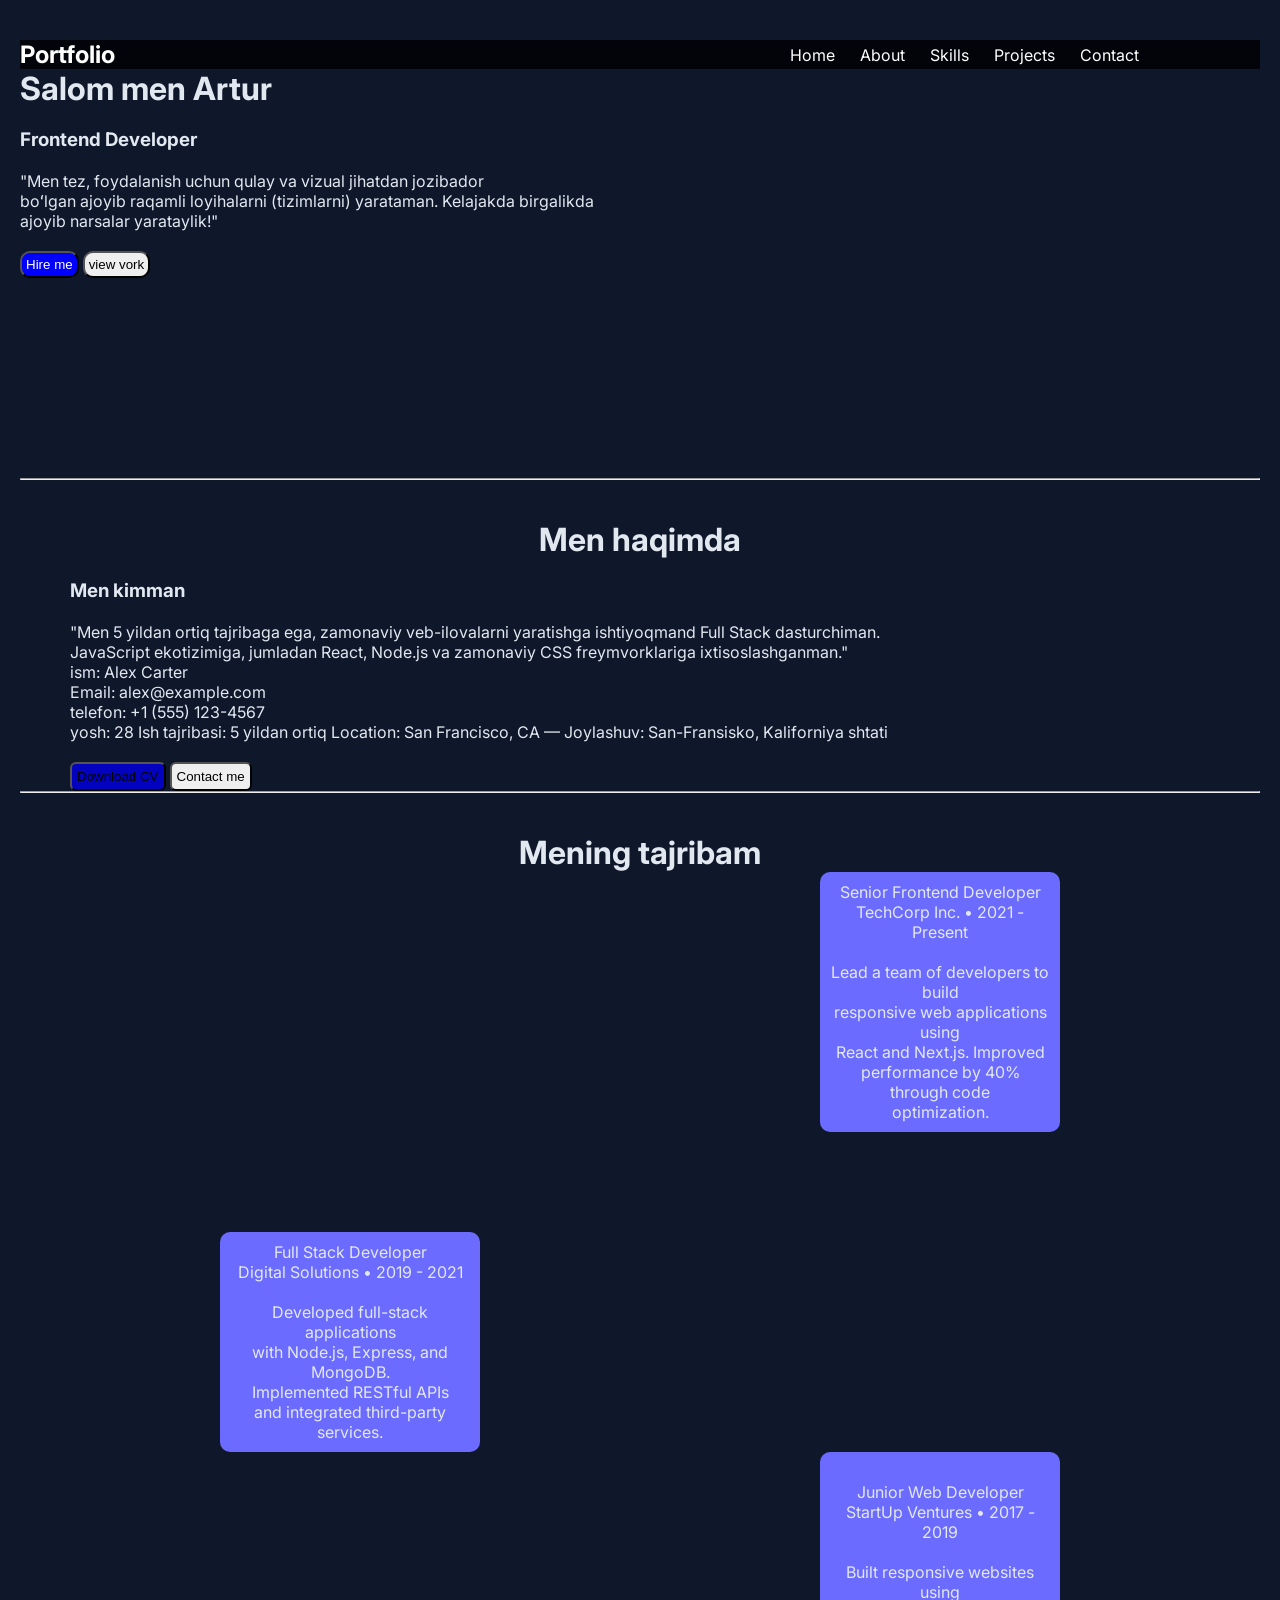
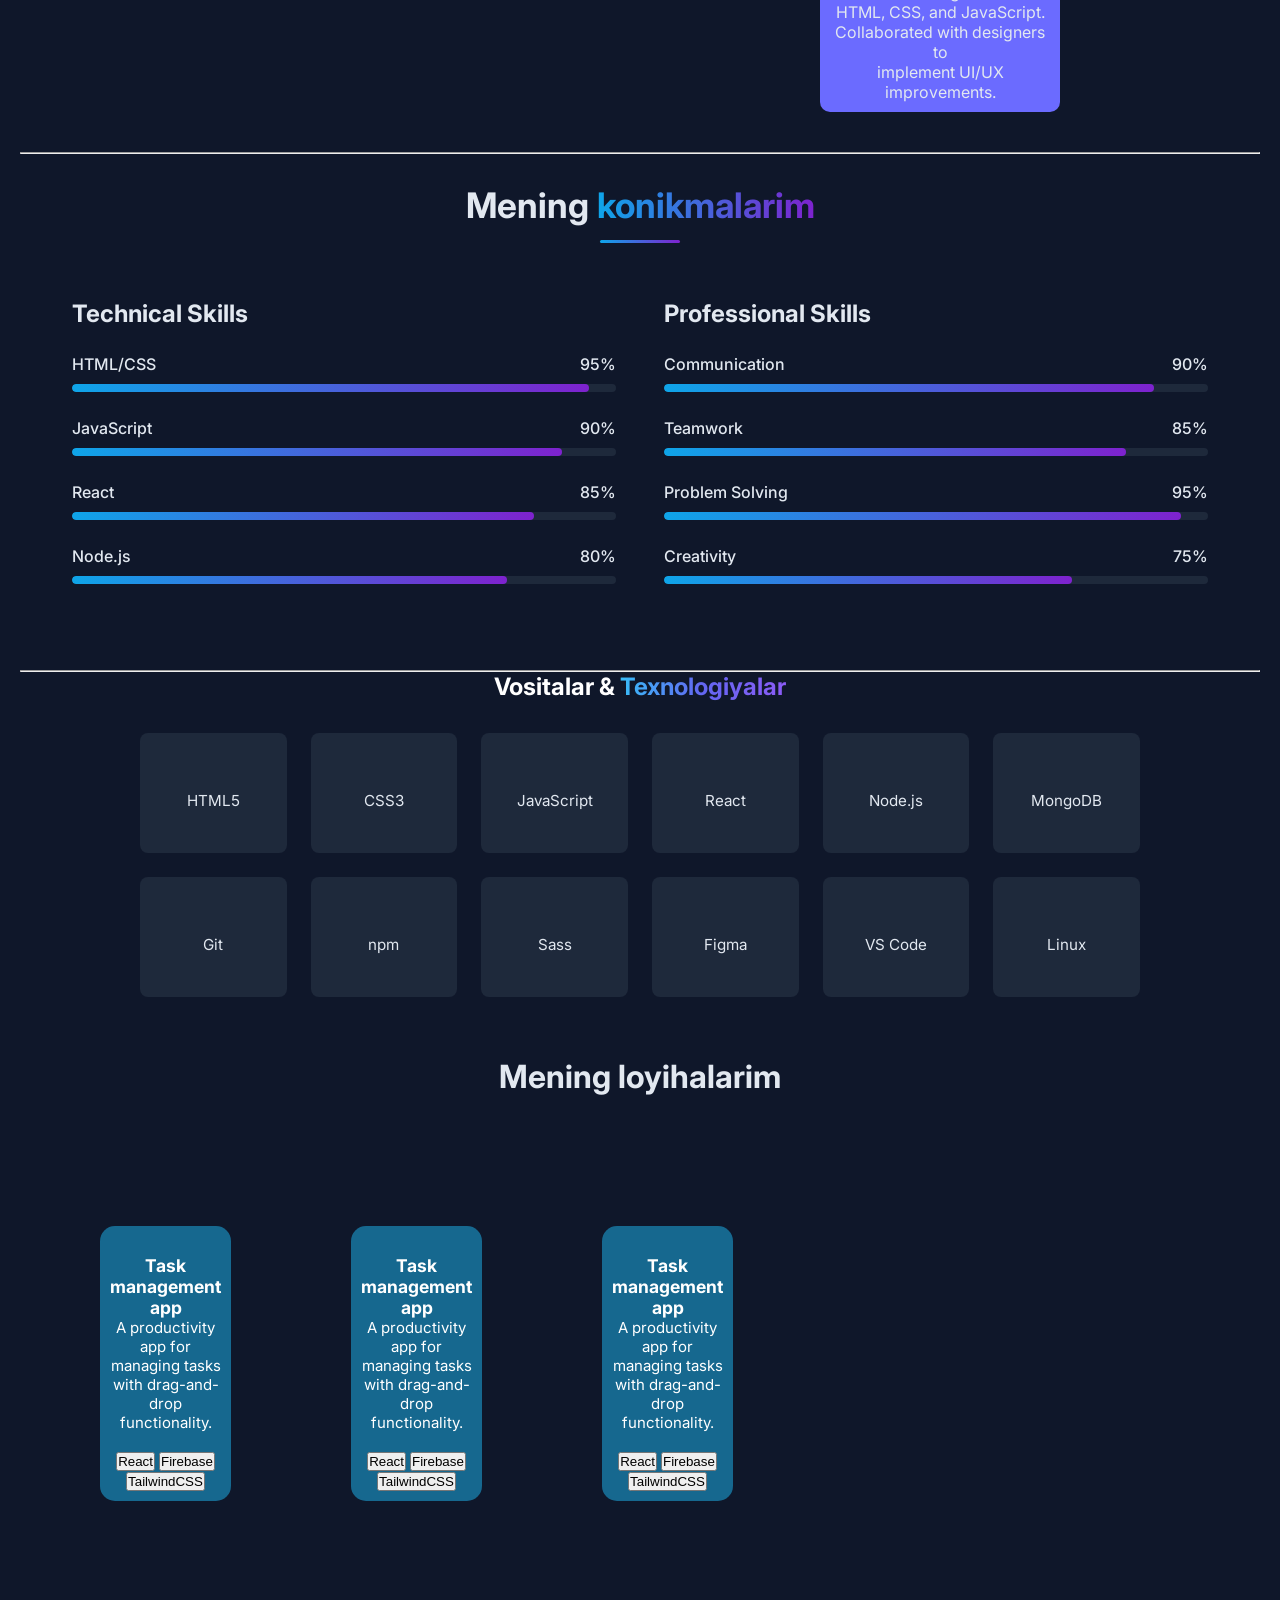
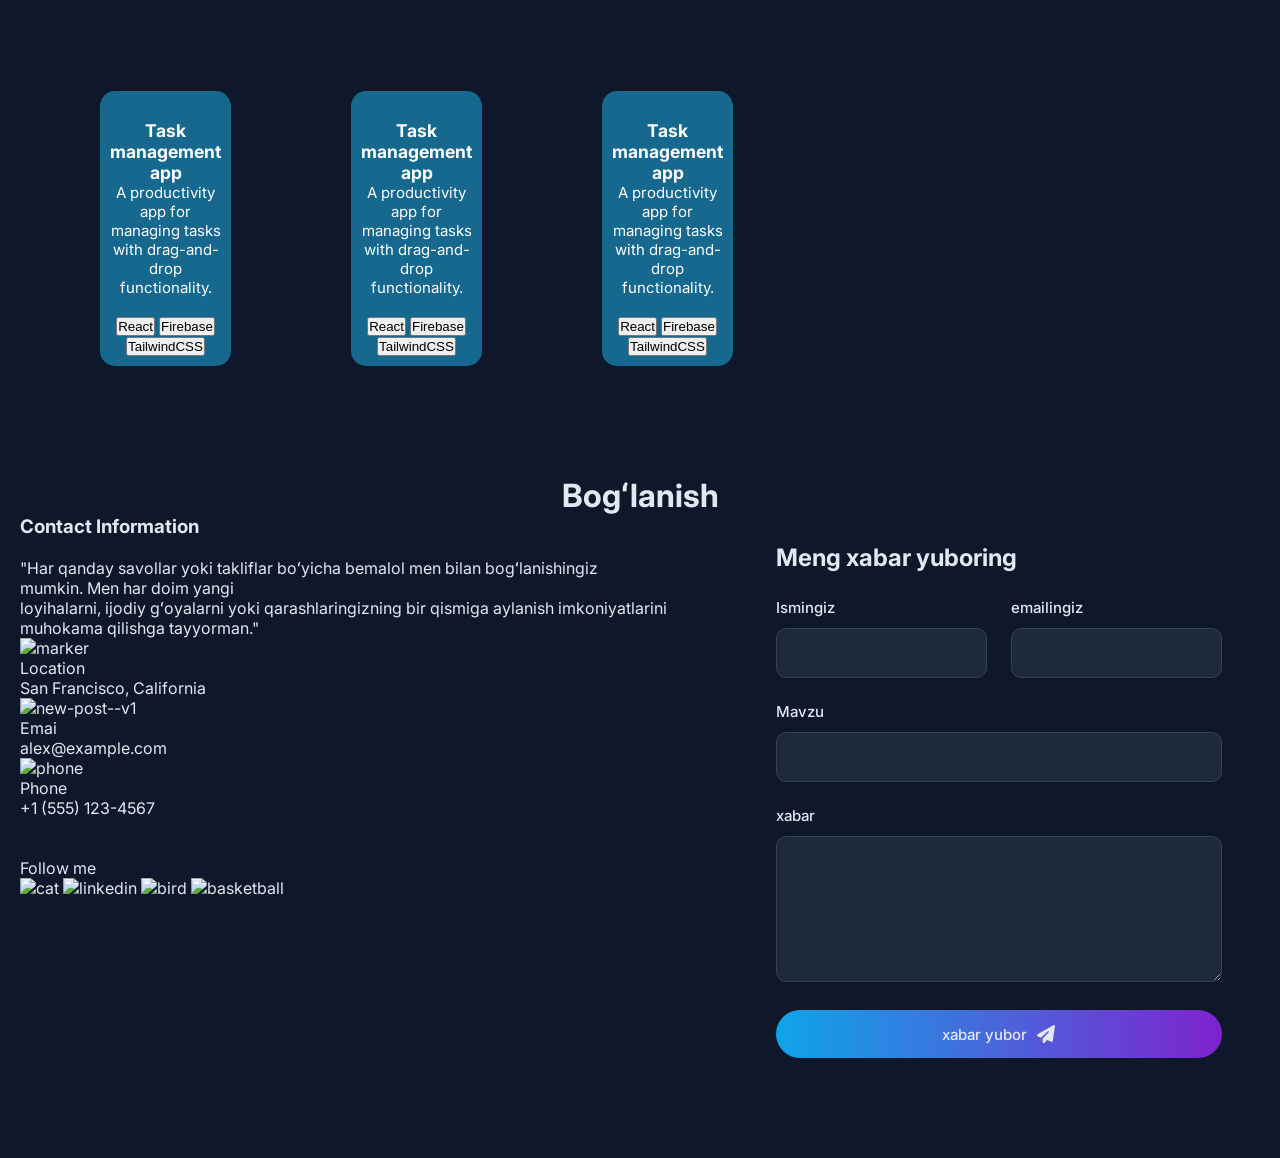
==== index.html @ 6fa61330 "Rename amaliyot27.html to index.html" ====
<!DOCTYPE html>
<html lang="en">
<head>
    <meta charset="UTF-8">
    <meta name="viewport" content="width=device-width, initial-scale=1.0">
    <title>Document</title>
    <link rel="stylesheet" href="artur5.css">
</head>
<body>
    <nav class="messi">
        <h1>Portfolio</h1>
        <a href="" style="margin-left: 650px;">Home</a>
        <a href="">About</a>
        <a href="">Skills</a>
        <a href="">Projects</a>
        <a href="">Contact</a>
        <br>
    </nav>
    <div>
        <h1>Salom men Artur</h1> 
        <br>
        <h3>Frontend Developer</h3>
        <br>
        <p>"Men tez, foydalanish uchun qulay va vizual jihatdan jozibador <br> boʻlgan ajoyib raqamli loyihalarni (tizimlarni) yarataman. Kelajakda birgalikda <br> ajoyib narsalar yarataylik!"</p>
        <br>
        <button style="border-radius: 10px; background-color: blue;color: white;padding: 4px;">Hire me</button>
        <button style="border-radius: 10px;padding: 4px;">view vork</button>
        <p></p>

        <img src="https://media.licdn.com/dms/image/v2/D5603AQFRoeF9Z_QwLQ/profile-displayphoto-shrink_200_200/profile-displayphoto-shrink_200_200/0/1729678443394?e=2147483647&v=beta&t=WXWbTziRvwLkR9hI3beHrLLeH8c_D06F1C13f_gUE1w" alt="" style="margin-left: 700px; margin-bottom: 200px; border-radius: 300px; display: flex;" >
        
    </div>
    <hr>
    <h1 style="text-align: center;margin-top: 40px;">Men haqimda</h1>
    <br>
    <div class="ronaldo">
<div>
        <img src="https://encrypted-tbn0.gstatic.com/images?q=tbn:ANd9GcS22Ibtp1DXmWMwHmhlrEsv7VXcqFZD_QJ0nww3RsTuAA&s" alt="" style="border-radius: 20px;">
        
    </div>
    <div>
        <h3>Men kimman</h3>
        <br>
        <p>"Men 5 yildan ortiq tajribaga ega, zamonaviy veb-ilovalarni yaratishga ishtiyoqmand Full Stack dasturchiman. <br> JavaScript ekotizimiga, jumladan React, Node.js va zamonaviy CSS freymvorklariga ixtisoslashganman."</p>
        ism: Alex Carter <br>
Email: alex@example.com <br>
telefon: +1 (555) 123-4567 <br>

<div style="display: flex;">
yosh: 28
Ish tajribasi: 5 yildan ortiq
Location: San Francisco, CA — Joylashuv: San-Fransisko, Kaliforniya shtati

    </div>
    <br>
    <button style="background-color: rgb(3, 3, 191);border-radius: 6px;padding: 5px;">Download CV</button>
        <button style="border-radius: 6px;padding: 5px;">Contact me</button>
    </div>
</div>
<hr>
<h1 style="text-align: center;margin-top: 40px;">Mening tajribam</h1>
<div class="neymar">

</div>

<div>
<div class="thegoats">
    Senior Frontend Developer <br> 
TechCorp Inc. • 2021 - Present <br>

<br> Lead a team of developers to build <br> responsive web applications using <br> React and Next.js. Improved <br> performance by 40% through code <br>  optimization.
</div>

<div class="maradona">
Full Stack Developer <br>
Digital Solutions • 2019 - 2021 <br>

<br> Developed full-stack applications <br> with Node.js, Express, and MongoDB. <br> Implemented RESTful APIs <br> and integrated third-party services.
</div>

<div class="pele">
<br> Junior Web Developer <br>
StartUp Ventures • 2017 - 2019 <br>

<br> Built responsive websites using <br> HTML, CSS, and JavaScript. <br> Collaborated with designers to <br> implement UI/UX improvements.
</div>

</div>
<hr>






<title>Mening konik malarim</title>
<link href="https://fonts.googleapis.com/css2?family=Inter:wght@400;500;600;700&display=swap" rel="stylesheet">
<style>
</style>


<section class="skills">
  <h2 class="section-title">Mening <span>konikmalarim</span></h2>
  <div class="title-line"></div>

  <div class="skills-grid">

    <div class="skills-col">
      <h3>Technical Skills</h3>

      <div class="skill">
        <div class="skill-info"><span>HTML/CSS</span><span>95%</span></div>
        <div class="bar"><div class="bar-fill" data-width="95"></div></div>
      </div>

      <div class="skill">
        <div class="skill-info"><span>JavaScript</span><span>90%</span></div>
        <div class="bar"><div class="bar-fill" data-width="90"></div></div>
      </div>

      <div class="skill">
        <div class="skill-info"><span>React</span><span>85%</span></div>
        <div class="bar"><div class="bar-fill" data-width="85"></div></div>
      </div>

      <div class="skill">
        <div class="skill-info"><span>Node.js</span><span>80%</span></div>
        <div class="bar"><div class="bar-fill" data-width="80"></div></div>
      </div>
    </div>

    <div class="skills-col">
      <h3>Professional Skills</h3>

      <div class="skill">
        <div class="skill-info"><span>Communication</span><span>90%</span></div>
        <div class="bar"><div class="bar-fill" data-width="90"></div></div>
      </div>

      <div class="skill">
        <div class="skill-info"><span>Teamwork</span><span>85%</span></div>
        <div class="bar"><div class="bar-fill" data-width="85"></div></div>
      </div>

      <div class="skill">
        <div class="skill-info"><span>Problem Solving</span><span>95%</span></div>
        <div class="bar"><div class="bar-fill" data-width="95"></div></div>
      </div>

      <div class="skill">
        <div class="skill-info"><span>Creativity</span><span>75%</span></div>
        <div class="bar"><div class="bar-fill" data-width="75"></div></div>
      </div>
    </div>

  </div>
</section>

<script>
  // Sahifa yuklanganda barlarni to'ldirish
  window.addEventListener('load', () => {
    document.querySelectorAll('.bar-fill').forEach(bar => {
      bar.style.width = bar.dataset.width + '%';
    });
  });
</script>

<hr>

  <title>vositalar va texnologiyalar</title>

  <!-- Ikonkalar (Devicon) -->
  <link rel="stylesheet"
        href="https://cdn.jsdelivr.net/gh/devicons/devicon@v2.15.1/devicon.min.css" />
  <!-- Shrift -->
  <link href="https://fonts.googleapis.com/css2?family=Inter:wght@400;500;700&display=swap" rel="stylesheet" />

  <style>
  </style>

  <section class="tools">
    <h2>Vositalar &amp; <span>Texnologiyalar</span></h2>

    <div class="grid">
      <div class="card"><i class="devicon-html5-plain colored"></i>HTML5</div>
      <div class="card"><i class="devicon-css3-plain colored"></i>CSS3</div>
      <div class="card"><i class="devicon-javascript-plain colored"></i>JavaScript</div>
      <div class="card"><i class="devicon-react-original colored"></i>React</div>
      <div class="card"><i class="devicon-nodejs-plain colored"></i>Node.js</div>
      <div class="card"><i class="devicon-mongodb-plain colored"></i>MongoDB</div>

      <div class="card"><i class="devicon-git-plain colored"></i>Git</div>
      <div class="card"><i class="devicon-npm-original-wordmark colored"></i>npm</div>
      <div class="card"><i class="devicon-sass-original colored"></i>Sass</div>
      <div class="card"><i class="devicon-figma-plain colored"></i>Figma</div>
      <div class="card"><i class="devicon-vscode-plain colored"></i>VS Code</div>
      <div class="card"><i class="devicon-linux-plain"></i>Linux</div>
    </div>
  </section>


<h1 style="text-align: center;margin-bottom: 50px;margin-top: 60px;">Mening loyihalarim</h1>
<div class="qp" style="display: flex;gap: 120px;padding: 80px;">
    <div style="background-color: #16688f;border-radius: 15px;padding: 10px;">
        <img src="https://encrypted-tbn0.gstatic.com/images?q=tbn:ANd9GcQDAxEgz-JyPk2wGtsd6_bY7BtWwetNmrc6lfgcF7ExU1UK8PIDIkrQaVA&s=10" alt="" width="250px">
        <h3>Task management app</h3>
        <p>A productivity app for managing tasks with drag-and-drop functionality. <br><br>

        <button>React</button> 
        <button>Firebase</button>
        <button>TailwindCSS</button>
    </p>
    </div>
    <div style="background-color: #16688f;border-radius: 15px;padding: 10px;">
        <img src="https://encrypted-tbn0.gstatic.com/images?q=tbn:ANd9GcQDAxEgz-JyPk2wGtsd6_bY7BtWwetNmrc6lfgcF7ExU1UK8PIDIkrQaVA&s=10" alt="" width="250px">
        <h3>Task management app</h3>
        <p>A productivity app for managing tasks with drag-and-drop functionality. <br><br>

       <button>React </button>
       <button>Firebase</button> 
       <button> TailwindCSS</button>
    </p>
    </div>
    <div style="background-color: #16688f;border-radius: 15px;padding: 10px;">
    <img src="https://encrypted-tbn0.gstatic.com/images?q=tbn:ANd9GcQDAxEgz-JyPk2wGtsd6_bY7BtWwetNmrc6lfgcF7ExU1UK8PIDIkrQaVA&s=10" alt="" width="250px">
        <h3>Task management app</h3>
        <p>A productivity app for managing tasks with drag-and-drop functionality. <br><br>

       <button>React </button> 
       <button>Firebase</button> 
       <button>TailwindCSS</button> 
    </p>
    </div>
</div>
<div class="qp" style="display: flex;gap: 120px;padding: 80px;">
    <div style="background-color: #16688f;border-radius: 15px;padding: 10px;">
        <img src="https://encrypted-tbn0.gstatic.com/images?q=tbn:ANd9GcQDAxEgz-JyPk2wGtsd6_bY7BtWwetNmrc6lfgcF7ExU1UK8PIDIkrQaVA&s=10" alt="" width="250px">
        <h3>Task management app</h3>
        <p>A productivity app for managing tasks with drag-and-drop functionality. <br><br> 

       <button>React </button> 
       <button>Firebase</button> 
       <button>TailwindCSS</button> 
    </p>
    </div>
    <div style="background-color: #16688f;border-radius: 15px;padding: 10px;">
        <img src="https://encrypted-tbn0.gstatic.com/images?q=tbn:ANd9GcQDAxEgz-JyPk2wGtsd6_bY7BtWwetNmrc6lfgcF7ExU1UK8PIDIkrQaVA&s=10" alt="" width="250px">
        <h3>Task management app</h3>
        <p>A productivity app for managing tasks with drag-and-drop functionality. <br><br>

       <button>React</button> 
       <button>Firebase</button> 
       <button>TailwindCSS</button> 
    </p>
    </div>
    <div style="background-color: #16688f;border-radius: 15px;padding: 10px;">
        <img src="https://encrypted-tbn0.gstatic.com/images?q=tbn:ANd9GcQDAxEgz-JyPk2wGtsd6_bY7BtWwetNmrc6lfgcF7ExU1UK8PIDIkrQaVA&s=10" alt="" width="250px">
        <h3>Task management app</h3>
        <p>A productivity app for managing tasks with drag-and-drop functionality. <br><br>

       <button>React</button>  
       <button>Firebase</button> 
       <button>TailwindCSS</button> 
    </p>
    </div>
</div>
<h1 style="text-align: center;">Bogʻlanish</h1>
<div style="display: flex;">


<div>
    <h3>Contact Information</h3>
    <br>
    <p>"Har qanday savollar yoki takliflar boʻyicha bemalol men bilan bogʻlanishingiz <br> mumkin. Men har doim yangi <br> loyihalarni, ijodiy gʻoyalarni yoki qarashlaringizning bir qismiga aylanish imkoniyatlarini muhokama qilishga tayyorman."</p>
    <img width="35" height="35" src="https://img.icons8.com/arcade/64/marker.png"  alt="marker"/>
    <p>Location</p>
    <p>San Francisco, California</p>
    <img width="35" height="35" src="https://img.icons8.com/arcade/64/new-post--v1.png" alt="new-post--v1"/>
    <p>Emai</p>
    <p>alex@example.com</p>
    <img width="35" height="35" src="https://img.icons8.com/scribby/50/phone.png" alt="phone"/>
    <p>Phone</p>
    <p>+1 (555) 123-4567</p>
    <p style="margin-top: 40px;">Follow me</p>
    <img width="35" height="35" src="https://img.icons8.com/keek/100/cat.png" alt="cat"/>
    <img width="35" height="35" src="https://img.icons8.com/3d-sugary/100/linkedin.png" alt="linkedin"/>
    <img width="35" height="35" src="https://img.icons8.com/officel/80/bird.png" alt="bird"/>
    <img width="35" height="35" src="https://img.icons8.com/3d-fluency/94/basketball.png" alt="basketball"/>
</div>
<div>
    

<head>
  <meta charset="UTF-8">
  <meta name="viewport" content="width=device-width, initial-scale=1.0">
  <title>Send Me a Message</title>
  <link rel="preconnect" href="https://fonts.googleapis.com">
  <link rel="preconnect" href="https://fonts.gstatic.com" crossorigin>
  <link href="https://fonts.googleapis.com/css2?family=Inter:wght@400;500;600;700&display=swap" rel="stylesheet">
  <style>
  </style>



  <section class="contact">
    <h2>Meng xabar yuboring</h2>

    <form id="contactForm">
      <div class="row">
        <div class="field">
          <label for="name">Ismingiz</label>
          <input type="text" id="name" name="name" required>
        </div>
        <div class="field">
          <label for="email">emailingiz</label>
          <input type="email" id="email" name="email" required>
        </div>
      </div>

      <div class="field">
        <label for="subject">Mavzu</label>
        <input type="text" id="subject" name="subject" required>
      </div>

      <div class="field">
        <label for="message">xabar</label>
        <textarea id="message" name="message" required></textarea>
      </div>

      <button type="submit" class="send-btn">
        xabar yubor
        <svg viewBox="0 0 512 512" aria-hidden="true">
          <path d="M498.1 5.6c10.1 7 15.4 19.1 13.5 31.2l-64 416c-1.5 9.7-7.4 18.2-16 23s-18.9 5.4-28 1.6L284 427.7l-68.5 74.1c-8.9 9.7-22.9 12.9-35.2 8.1S160 493.2 160 480V396.4c0-4 1.5-7.8 4.2-10.7L331.8 202.8c5.8-6.3 5.6-16-.4-22s-15.7-6.4-22-.7L106 360.8 17.7 316.6C7.1 311.3 .3 300.7 0 288.9s5.9-22.8 16.1-28.7l448-256c10.7-6.1 23.9-5.5 34 1.4z"/>
        </svg>
      </button>
    </form>
  </section>

  <script>
    document.getElementById('contactForm').addEventListener('submit', function (e) {
      e.preventDefault();
      const data = Object.fromEntries(new FormData(this));
      console.log('Form data:', data);
      alert('Xabar yuborildi!');
      this.reset();
    });
  </script>
</div>
</div>
</body>
</html>
---- artur5.css ----
nav a{
    text-decoration: none;
    color: white;
}
.messi{
    display: flex;
    align-items: center;
    gap: 25px;
    background-color: #000004d2;
    color: white;
}
.ronaldo{
    display: flex;
    gap: 50px;
}
body{
    background-color: rgb(3, 3, 87);
    color: white;
}
.thegoats{
background-color: #6b6bff;
padding: 10px;
margin-left: 800px;
margin-right: 200px;
text-align: center;
border-radius: 10px;
}
.maradona{
    background-color: #6b6bff;
    padding: 10px;
    margin-left: 200px;
    margin-right: 780px;
    text-align: center;
    margin-top: 100px;
    border-radius: 10px;
}
.pele{
background-color: #6b6bff;
padding: 10px;
margin-left: 800px;
margin-right: 200px;
text-align: center;
border-radius: 10px;
margin-bottom: 40px;
}
.qp{
    color: white;
    font-size: 15px;
    margin-bottom: 30px;
    width: 150px;
    text-align: center;
}

    * {
      box-sizing: border-box;
      margin: 0;
      padding: 0;
    }

    body {
      font-family: 'Inter', system-ui, -apple-system, 'Segoe UI', sans-serif;
      background: #0d1526;
      color: #e2e8f0;
      min-height: 100vh;
    }

    .contact {
      max-width: 820px;
      margin: 0 auto;
      padding: 28px 38px 60px;
    }

    .contact h2 {
      font-size: 24px;
      font-weight: 700;
      color: #e2e8f0;
      margin-bottom: 26px;
    }

    .row {
      display: grid;
      grid-template-columns: 1fr 1fr;
      gap: 24px;
    }

    .field {
      margin-bottom: 24px;
    }

    .field label {
      display: block;
      font-size: 15px;
      font-weight: 500;
      color: #e2e8f0;
      margin-bottom: 11px;
    }

    .field input,
    .field textarea {
      width: 100%;
      background: #1e293b;
      border: 1px solid #334155;
      border-radius: 10px;
      color: #e2e8f0;
      font-family: inherit;
      font-size: 15px;
      padding: 0 16px;
      transition: border-color 0.2s, box-shadow 0.2s;
    }

    .field input {
      height: 50px;
    }

    .field textarea {
      height: 146px;
      padding: 14px 16px;
      resize: vertical;
    }

    .field input:focus,
    .field textarea:focus {
      outline: none;
      border-color: #38bdf8;
      box-shadow: 0 0 0 3px rgba(56, 189, 248, 0.2);
    }

    .send-btn {
      display: flex;
      align-items: center;
      justify-content: center;
      gap: 10px;
      width: 100%;
      height: 48px;
      border: none;
      border-radius: 999px;
      background: linear-gradient(90deg, #0ea5e9 0%, #4f5fd9 55%, #7e22ce 100%);
      color: #e2e8f0;
      font-family: inherit;
      font-size: 15px;
      font-weight: 500;
      cursor: pointer;
      margin-top: 8px;
      transition: filter 0.2s, transform 0.1s;
    }

    .send-btn:hover {
      filter: brightness(1.1);
    }

    .send-btn:active {
      transform: scale(0.99);
    }

    .send-btn:focus-visible {
      outline: 3px solid rgba(56, 189, 248, 0.5);
      outline-offset: 3px;
    }

    .send-btn svg {
      width: 18px;
      height: 18px;
      fill: currentColor;
    }

    @media (max-width: 600px) {
      .row {
        grid-template-columns: 1fr;
        gap: 0;
      }

      .contact {
        padding: 24px 20px 48px;
      }
    }
    
    :root {
      --bg: #0f172a;
      --card: #1e293b;
      --card-hover: #273449;
      --text: #e2e8f0;
    }

    * { box-sizing: border-box; margin: 0; padding: 0; }

    body {
      background: var(--bg);
      color: var(--text);
      font-family: "Inter", system-ui, sans-serif;
      min-height: 100vh;
      padding: 40px 20px;
    }

    .tools { max-width: 1000px; margin: 0 auto; }

    .tools h2 {
      text-align: center;
      font-size: 1.5rem;
      font-weight: 700;
      margin-bottom: 32px;
      color: #fff;
    }
    .tools h2 span {
      background: linear-gradient(90deg, #38bdf8, #6366f1, #8b5cf6);
      -webkit-background-clip: text;
      background-clip: text;
      color: transparent;
    }

    .grid {
      display: grid;
      grid-template-columns: repeat(6, 1fr);
      gap: 24px;
    }

    .card {
      background: var(--card);
      border-radius: 8px;
      height: 120px;
      display: flex;
      flex-direction: column;
      align-items: center;
      justify-content: center;
      gap: 14px;
      font-size: 0.95rem;
      transition: background 0.2s, transform 0.2s;
    }
    .card:hover { background: var(--card-hover); transform: translateY(-3px); }

    .card i { font-size: 2.2rem; }

    @media (max-width: 900px) { .grid { grid-template-columns: repeat(3, 1fr); } }
    @media (max-width: 520px) { .grid { grid-template-columns: repeat(2, 1fr); gap: 16px; } }

    @media (prefers-reduced-motion: reduce) {
      .card { transition: none; }
      .card:hover { transform: none; }
    }
    
  * { margin: 0; padding: 0; box-sizing: border-box; }

  :root {
    --bg: #0f172a;
    --track: #1e293b;
    --text: #e2e8f0;
    --from: #0ea5e9;
    --to: #7e22ce;
    --gradient: linear-gradient(90deg, var(--from), var(--to));
  }

  body {
    font-family: 'Inter', system-ui, sans-serif;
    background: var(--bg);
    color: var(--text);
    min-height: 100vh;
  }

  .skills {
    max-width: 1600px;
    margin: 0 auto;
    padding: 30px 52px 60px;
  }

  .section-title {
    text-align: center;
    font-size: 2.2rem;
    font-weight: 700;
  }

  /* "Skills" so'zidagi gradient matn */
  .section-title span {
    background: var(--gradient);
    -webkit-background-clip: text;
    background-clip: text;
    color: transparent;
  }

  /* Sarlavha tagidagi chiziq */
  .title-line {
    width: 80px;
    height: 3px;
    margin: 14px auto 0;
    border-radius: 2px;
    background: var(--gradient);
  }

  /* Ikki ustunli tartib */
  .skills-grid {
    display: grid;
    grid-template-columns: 1fr 1fr;
    gap: 48px;
    margin-top: 56px;
  }

  .skills-col h3 {
    font-size: 1.5rem;
    font-weight: 700;
    margin-bottom: 26px;
  }

  .skill { margin-bottom: 26px; }

  /* Nom chapda, foiz o'ngda */
  .skill-info {
    display: flex;
    justify-content: space-between;
    font-size: 1rem;
    font-weight: 500;
    margin-bottom: 10px;
  }

  /* Kulrang fon (track) */
  .bar {
    height: 8px;
    background: var(--track);
    border-radius: 999px;
    overflow: hidden;
  }

  /* Gradientli to'lgan qism */
  .bar-fill {
    height: 100%;
    width: 0;
    border-radius: 999px;
    background: var(--gradient);
    transition: width 1.2s ease;
  }

  /* Mobil uchun: ustunlar ketma-ket */
  @media (max-width: 800px) {
    .skills { padding: 30px 20px 50px; }
    .skills-grid { grid-template-columns: 1fr; gap: 24px; }
  }

  @media (prefers-reduced-motion: reduce) {
    .bar-fill { transition: none; }
  }
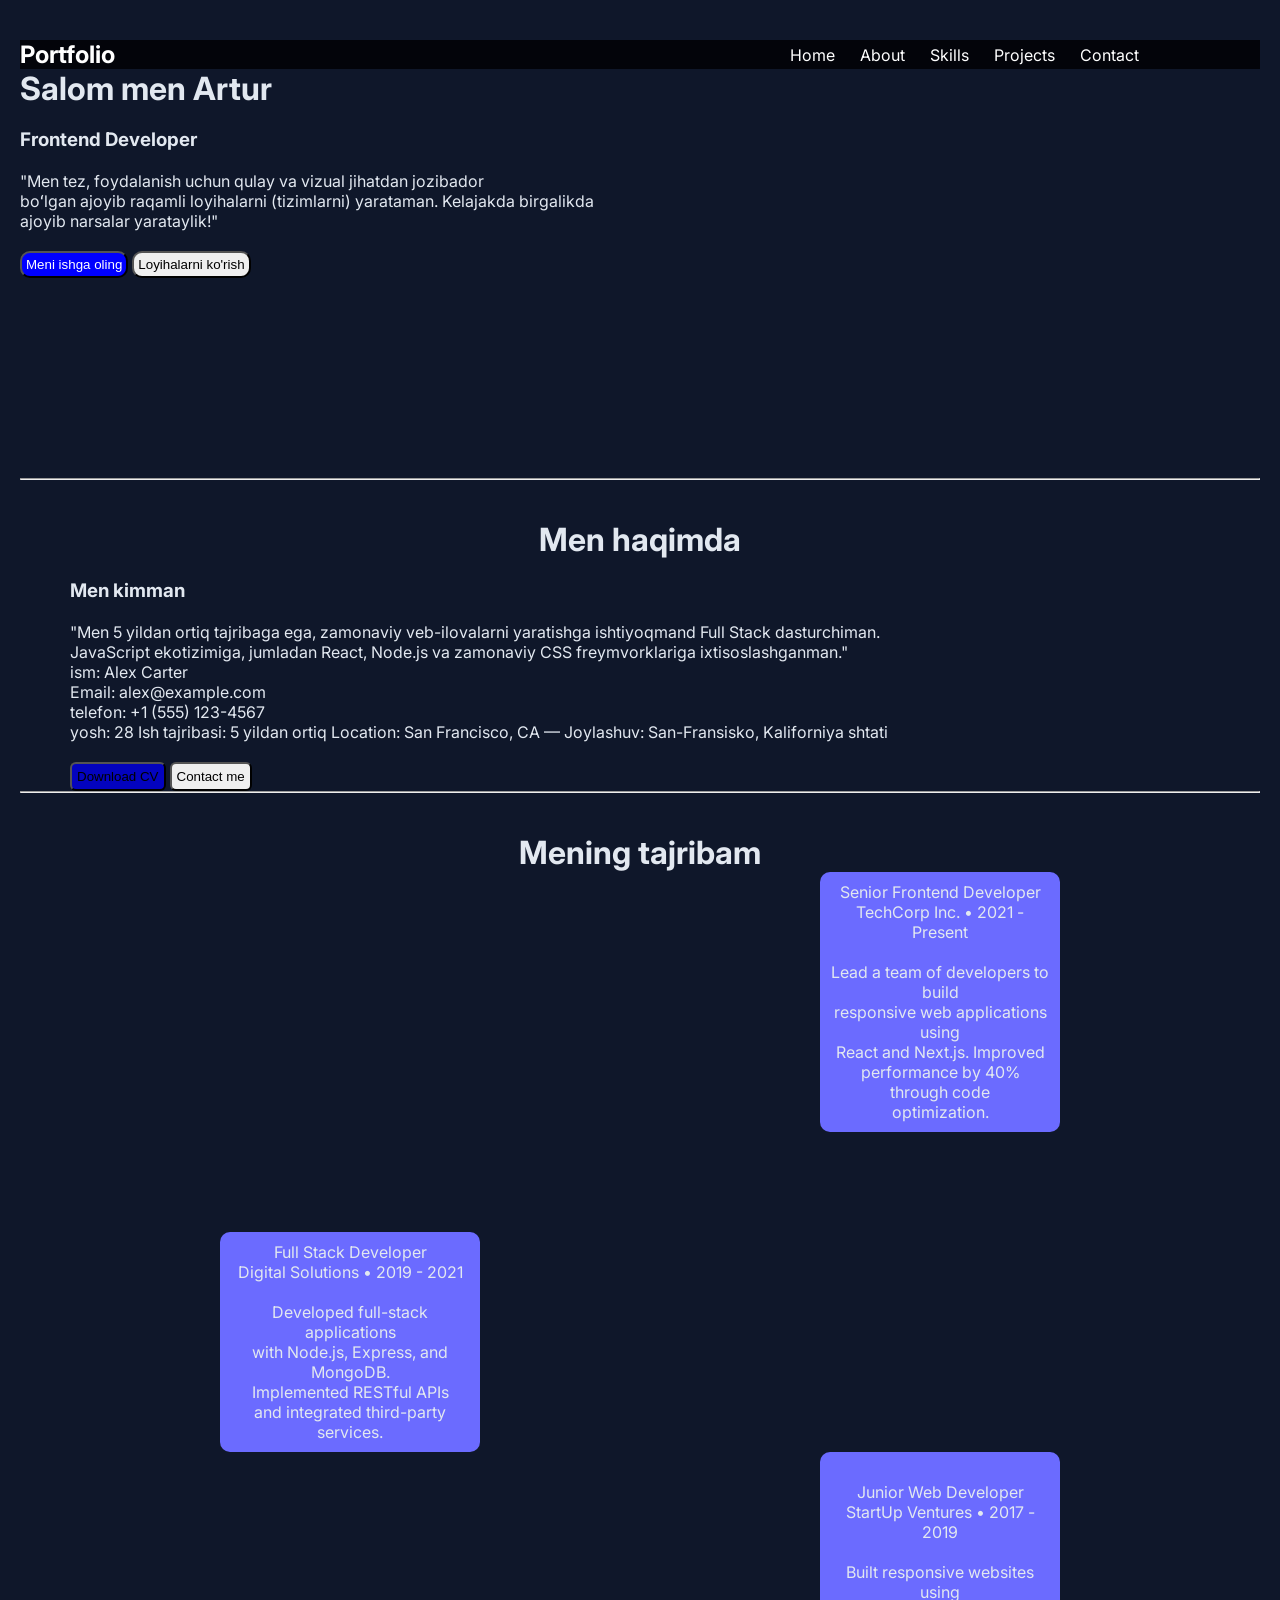
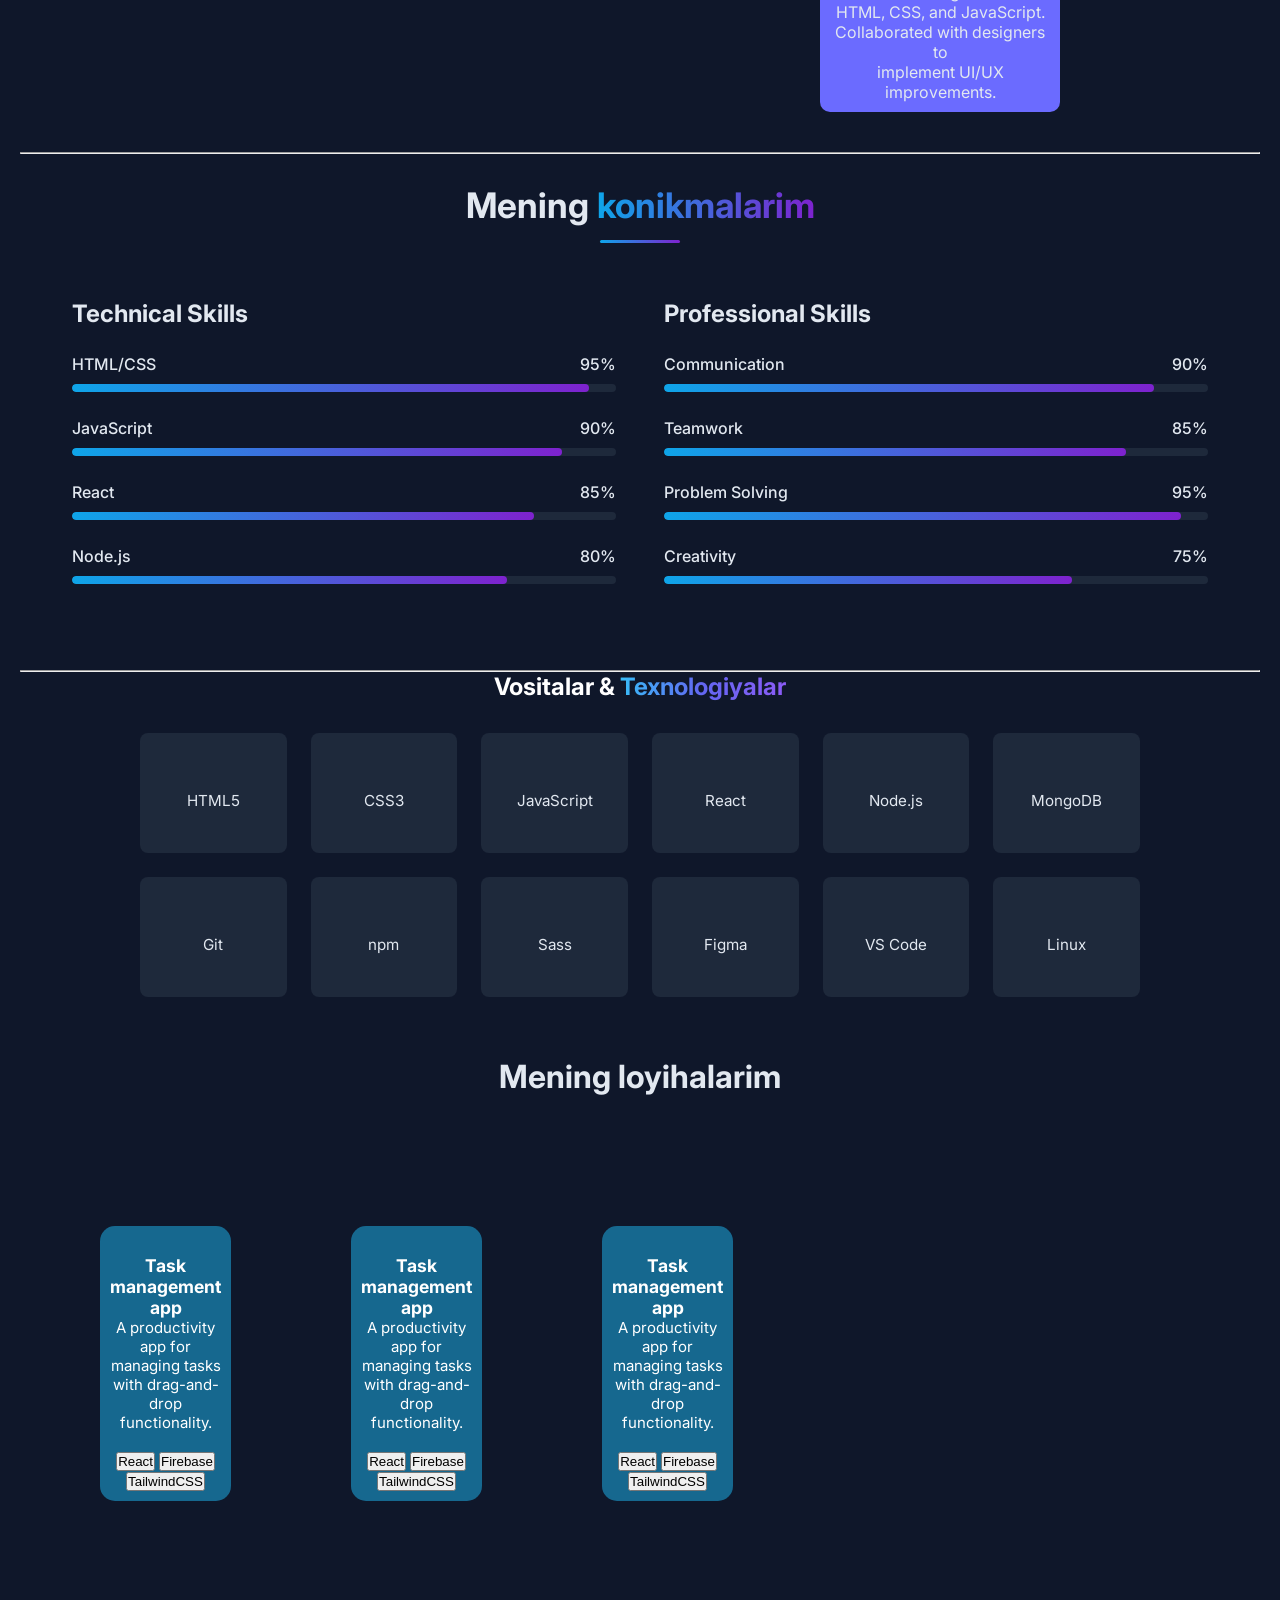
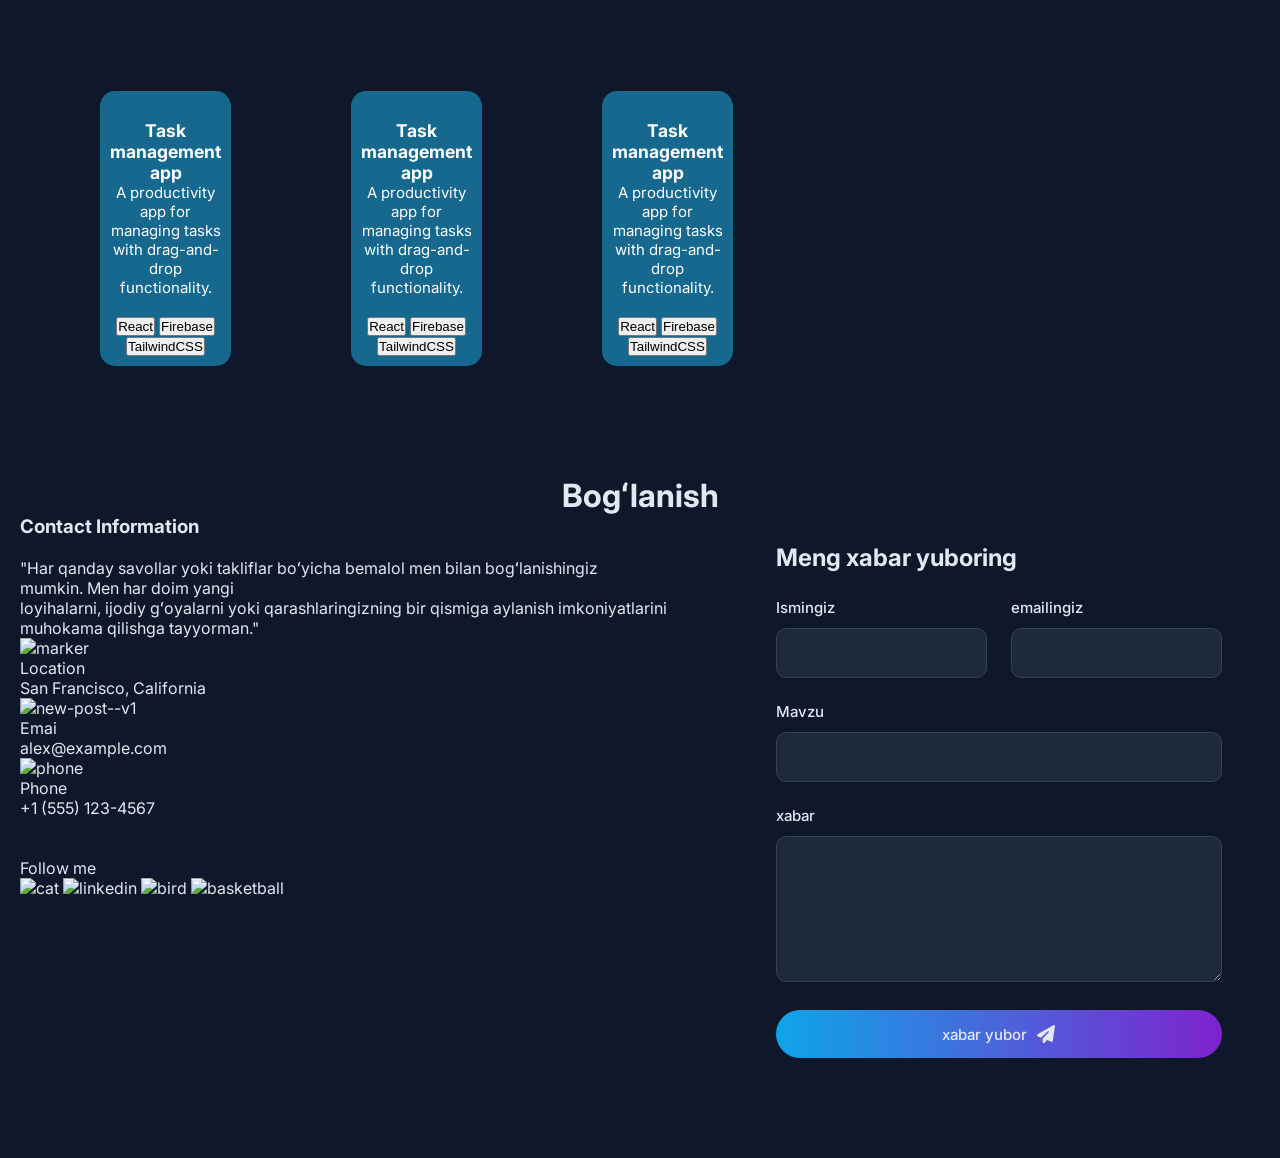
==== commit cbfbda75: "Update index.html" ====
--- a/index.html
+++ b/index.html
@@ -4,7 +4,7 @@
     <meta charset="UTF-8">
     <meta name="viewport" content="width=device-width, initial-scale=1.0">
     <title>Document</title>
-    <link rel="stylesheet" href="artur5.css">
+    <link rel="stylesheet" href="index.css">
 </head>
 <body>
     <nav class="messi">
@@ -23,8 +23,8 @@
         <br>
         <p>"Men tez, foydalanish uchun qulay va vizual jihatdan jozibador <br> boʻlgan ajoyib raqamli loyihalarni (tizimlarni) yarataman. Kelajakda birgalikda <br> ajoyib narsalar yarataylik!"</p>
         <br>
-        <button style="border-radius: 10px; background-color: blue;color: white;padding: 4px;">Hire me</button>
-        <button style="border-radius: 10px;padding: 4px;">view vork</button>
+        <button style="border-radius: 10px; background-color: blue;color: white;padding: 4px;">Meni ishga oling</button>
+        <button style="border-radius: 10px;padding: 4px;">Loyihalarni ko'rish</button>
         <p></p>
 
         <img src="https://media.licdn.com/dms/image/v2/D5603AQFRoeF9Z_QwLQ/profile-displayphoto-shrink_200_200/profile-displayphoto-shrink_200_200/0/1729678443394?e=2147483647&v=beta&t=WXWbTziRvwLkR9hI3beHrLLeH8c_D06F1C13f_gUE1w" alt="" style="margin-left: 700px; margin-bottom: 200px; border-radius: 300px; display: flex;" >
--- a/index.css
+++ b/index.css
@@ -0,0 +1,337 @@
+nav a{
+    text-decoration: none;
+    color: white;
+}
+.messi{
+    display: flex;
+    align-items: center;
+    gap: 25px;
+    background-color: #000004d2;
+    color: white;
+}
+.ronaldo{
+    display: flex;
+    gap: 50px;
+}
+body{
+    background-color: rgb(3, 3, 87);
+    color: white;
+}
+.thegoats{
+background-color: #6b6bff;
+padding: 10px;
+margin-left: 800px;
+margin-right: 200px;
+text-align: center;
+border-radius: 10px;
+}
+.maradona{
+    background-color: #6b6bff;
+    padding: 10px;
+    margin-left: 200px;
+    margin-right: 780px;
+    text-align: center;
+    margin-top: 100px;
+    border-radius: 10px;
+}
+.pele{
+background-color: #6b6bff;
+padding: 10px;
+margin-left: 800px;
+margin-right: 200px;
+text-align: center;
+border-radius: 10px;
+margin-bottom: 40px;
+}
+.qp{
+    color: white;
+    font-size: 15px;
+    margin-bottom: 30px;
+    width: 150px;
+    text-align: center;
+}
+
+    * {
+      box-sizing: border-box;
+      margin: 0;
+      padding: 0;
+    }
+
+    body {
+      font-family: 'Inter', system-ui, -apple-system, 'Segoe UI', sans-serif;
+      background: #0d1526;
+      color: #e2e8f0;
+      min-height: 100vh;
+    }
+
+    .contact {
+      max-width: 820px;
+      margin: 0 auto;
+      padding: 28px 38px 60px;
+    }
+
+    .contact h2 {
+      font-size: 24px;
+      font-weight: 700;
+      color: #e2e8f0;
+      margin-bottom: 26px;
+    }
+
+    .row {
+      display: grid;
+      grid-template-columns: 1fr 1fr;
+      gap: 24px;
+    }
+
+    .field {
+      margin-bottom: 24px;
+    }
+
+    .field label {
+      display: block;
+      font-size: 15px;
+      font-weight: 500;
+      color: #e2e8f0;
+      margin-bottom: 11px;
+    }
+
+    .field input,
+    .field textarea {
+      width: 100%;
+      background: #1e293b;
+      border: 1px solid #334155;
+      border-radius: 10px;
+      color: #e2e8f0;
+      font-family: inherit;
+      font-size: 15px;
+      padding: 0 16px;
+      transition: border-color 0.2s, box-shadow 0.2s;
+    }
+
+    .field input {
+      height: 50px;
+    }
+
+    .field textarea {
+      height: 146px;
+      padding: 14px 16px;
+      resize: vertical;
+    }
+
+    .field input:focus,
+    .field textarea:focus {
+      outline: none;
+      border-color: #38bdf8;
+      box-shadow: 0 0 0 3px rgba(56, 189, 248, 0.2);
+    }
+
+    .send-btn {
+      display: flex;
+      align-items: center;
+      justify-content: center;
+      gap: 10px;
+      width: 100%;
+      height: 48px;
+      border: none;
+      border-radius: 999px;
+      background: linear-gradient(90deg, #0ea5e9 0%, #4f5fd9 55%, #7e22ce 100%);
+      color: #e2e8f0;
+      font-family: inherit;
+      font-size: 15px;
+      font-weight: 500;
+      cursor: pointer;
+      margin-top: 8px;
+      transition: filter 0.2s, transform 0.1s;
+    }
+
+    .send-btn:hover {
+      filter: brightness(1.1);
+    }
+
+    .send-btn:active {
+      transform: scale(0.99);
+    }
+
+    .send-btn:focus-visible {
+      outline: 3px solid rgba(56, 189, 248, 0.5);
+      outline-offset: 3px;
+    }
+
+    .send-btn svg {
+      width: 18px;
+      height: 18px;
+      fill: currentColor;
+    }
+
+    @media (max-width: 600px) {
+      .row {
+        grid-template-columns: 1fr;
+        gap: 0;
+      }
+
+      .contact {
+        padding: 24px 20px 48px;
+      }
+    }
+    
+    :root {
+      --bg: #0f172a;
+      --card: #1e293b;
+      --card-hover: #273449;
+      --text: #e2e8f0;
+    }
+
+    * { box-sizing: border-box; margin: 0; padding: 0; }
+
+    body {
+      background: var(--bg);
+      color: var(--text);
+      font-family: "Inter", system-ui, sans-serif;
+      min-height: 100vh;
+      padding: 40px 20px;
+    }
+
+    .tools { max-width: 1000px; margin: 0 auto; }
+
+    .tools h2 {
+      text-align: center;
+      font-size: 1.5rem;
+      font-weight: 700;
+      margin-bottom: 32px;
+      color: #fff;
+    }
+    .tools h2 span {
+      background: linear-gradient(90deg, #38bdf8, #6366f1, #8b5cf6);
+      -webkit-background-clip: text;
+      background-clip: text;
+      color: transparent;
+    }
+
+    .grid {
+      display: grid;
+      grid-template-columns: repeat(6, 1fr);
+      gap: 24px;
+    }
+
+    .card {
+      background: var(--card);
+      border-radius: 8px;
+      height: 120px;
+      display: flex;
+      flex-direction: column;
+      align-items: center;
+      justify-content: center;
+      gap: 14px;
+      font-size: 0.95rem;
+      transition: background 0.2s, transform 0.2s;
+    }
+    .card:hover { background: var(--card-hover); transform: translateY(-3px); }
+
+    .card i { font-size: 2.2rem; }
+
+    @media (max-width: 900px) { .grid { grid-template-columns: repeat(3, 1fr); } }
+    @media (max-width: 520px) { .grid { grid-template-columns: repeat(2, 1fr); gap: 16px; } }
+
+    @media (prefers-reduced-motion: reduce) {
+      .card { transition: none; }
+      .card:hover { transform: none; }
+    }
+    
+  * { margin: 0; padding: 0; box-sizing: border-box; }
+
+  :root {
+    --bg: #0f172a;
+    --track: #1e293b;
+    --text: #e2e8f0;
+    --from: #0ea5e9;
+    --to: #7e22ce;
+    --gradient: linear-gradient(90deg, var(--from), var(--to));
+  }
+
+  body {
+    font-family: 'Inter', system-ui, sans-serif;
+    background: var(--bg);
+    color: var(--text);
+    min-height: 100vh;
+  }
+
+  .skills {
+    max-width: 1600px;
+    margin: 0 auto;
+    padding: 30px 52px 60px;
+  }
+
+  .section-title {
+    text-align: center;
+    font-size: 2.2rem;
+    font-weight: 700;
+  }
+
+  /* "Skills" so'zidagi gradient matn */
+  .section-title span {
+    background: var(--gradient);
+    -webkit-background-clip: text;
+    background-clip: text;
+    color: transparent;
+  }
+
+  /* Sarlavha tagidagi chiziq */
+  .title-line {
+    width: 80px;
+    height: 3px;
+    margin: 14px auto 0;
+    border-radius: 2px;
+    background: var(--gradient);
+  }
+
+  /* Ikki ustunli tartib */
+  .skills-grid {
+    display: grid;
+    grid-template-columns: 1fr 1fr;
+    gap: 48px;
+    margin-top: 56px;
+  }
+
+  .skills-col h3 {
+    font-size: 1.5rem;
+    font-weight: 700;
+    margin-bottom: 26px;
+  }
+
+  .skill { margin-bottom: 26px; }
+
+  /* Nom chapda, foiz o'ngda */
+  .skill-info {
+    display: flex;
+    justify-content: space-between;
+    font-size: 1rem;
+    font-weight: 500;
+    margin-bottom: 10px;
+  }
+
+  /* Kulrang fon (track) */
+  .bar {
+    height: 8px;
+    background: var(--track);
+    border-radius: 999px;
+    overflow: hidden;
+  }
+
+  /* Gradientli to'lgan qism */
+  .bar-fill {
+    height: 100%;
+    width: 0;
+    border-radius: 999px;
+    background: var(--gradient);
+    transition: width 1.2s ease;
+  }
+
+  /* Mobil uchun: ustunlar ketma-ket */
+  @media (max-width: 800px) {
+    .skills { padding: 30px 20px 50px; }
+    .skills-grid { grid-template-columns: 1fr; gap: 24px; }
+  }
+
+  @media (prefers-reduced-motion: reduce) {
+    .bar-fill { transition: none; }
+  }
